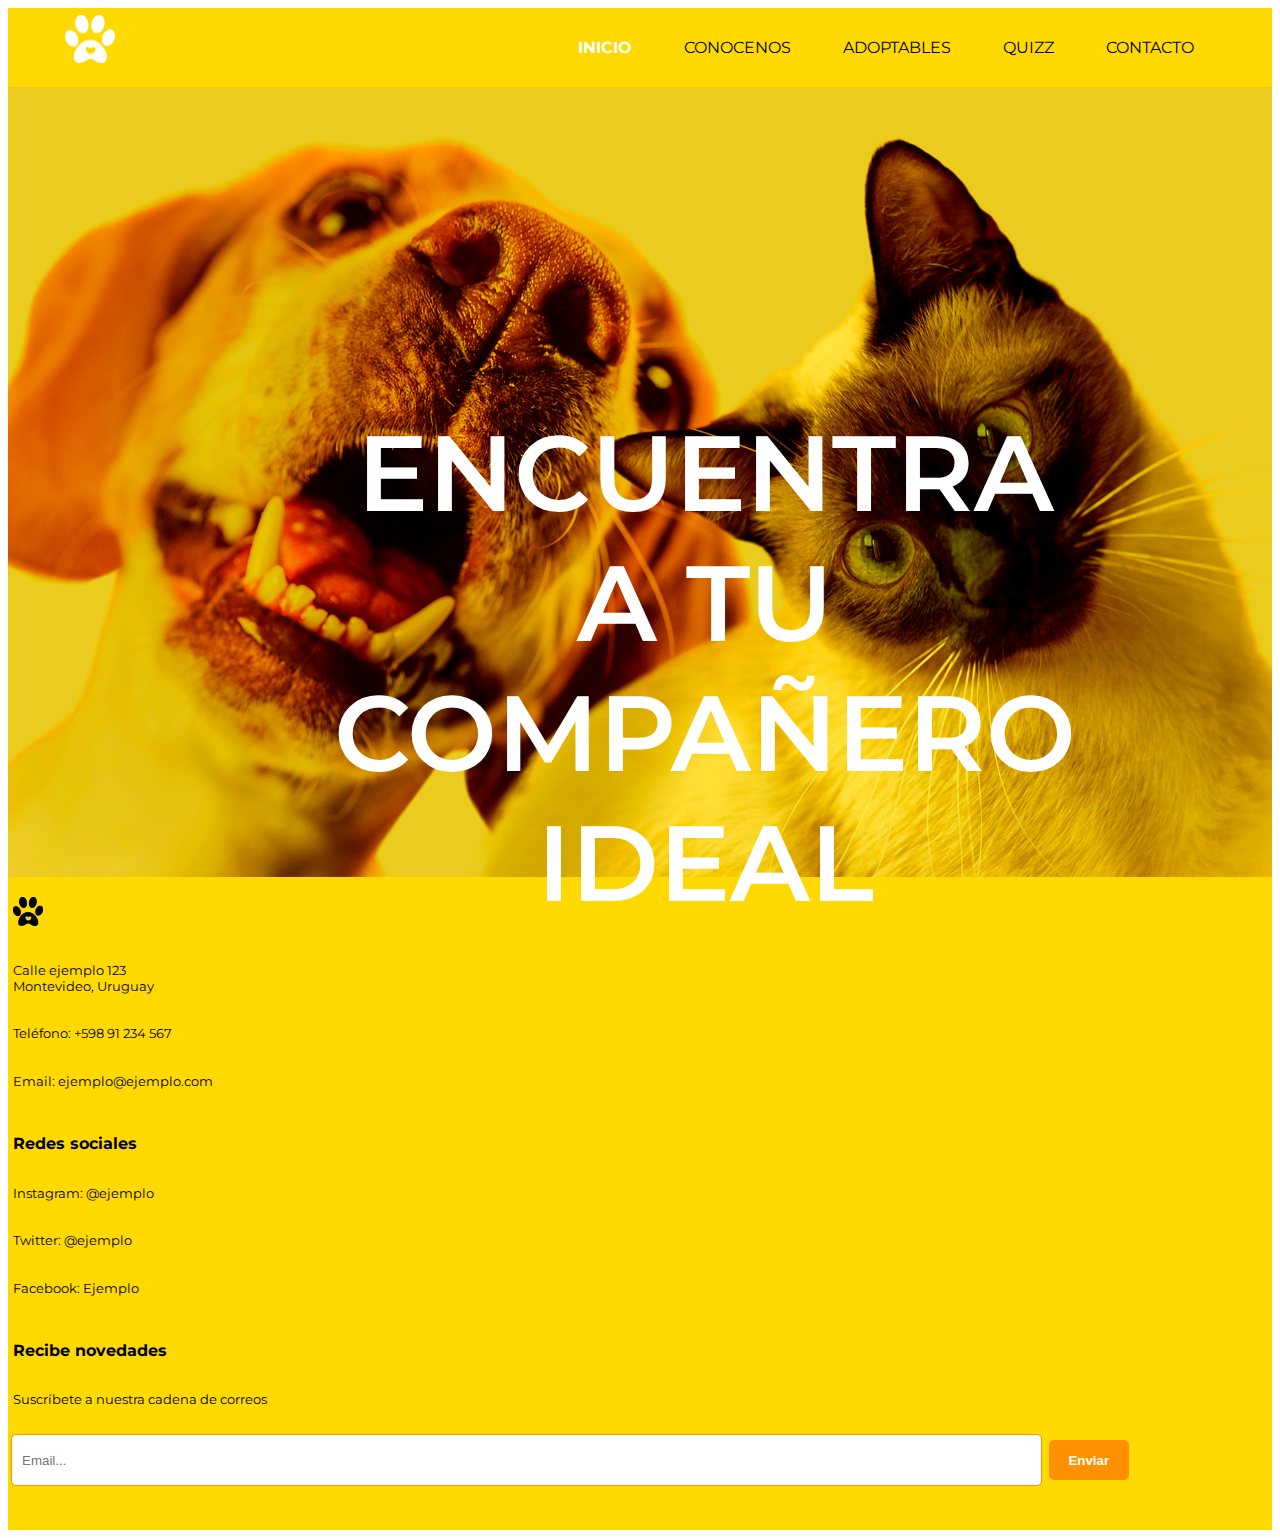
==== index.html @ bd1e9432 "comentario" ====
<!DOCTYPE html>
<html lang="en">
<head>
    <meta charset="UTF-8">
    <meta http-equiv="X-UA-Compatible" content="IE=edge">
    <meta name="viewport" content="width=device-width, initial-scale=1.0">
    <link href="https://cdn.jsdelivr.net/npm/bootstrap@5.3.0-alpha3/dist/css/bootstrap.min.css" rel="stylesheet" integrity="sha384-KK94CHFLLe+nY2dmCWGMq91rCGa5gtU4mk92HdvYe+M/SXH301p5ILy+dN9+nJOZ" crossorigin="anonymous">
    <script src="https://cdn.jsdelivr.net/npm/bootstrap@5.3.0-alpha3/dist/js/bootstrap.bundle.min.js" integrity="sha384-ENjdO4Dr2bkBIFxQpeoTz1HIcje39Wm4jDKdf19U8gI4ddQ3GYNS7NTKfAdVQSZe" crossorigin="anonymous"></script>
    <link rel="stylesheet" href="https://cdnjs.cloudflare.com/ajax/libs/font-awesome/4.7.0/css/font-awesome.min.css">
    <link rel="stylesheet" href="css/estilo.css">
    <title>Inicio</title>
</head>
<body>
    
    <header>
        <nav>
            <div class="topnav" id="myTopnav">
                <a href="index.html"><img src="../img/logo.png" alt="logo" class="nav__logo"></a>
    
                <a href="pages/contacto.html">CONTACTO</a>
                <a href="pages/quizz.html">QUIZZ</a>
                <a href="pages/adoptables.html">ADOPTABLES</a>
                <a href="pages/conocenos.html">CONOCENOS</a>
                <a href="index.html" class="active">INICIO</a>
                
                <a href="javascript:void(0);" class="icon" onclick="myFunction()">
                <i class="fa fa-bars icono"></i>
                </a>
            </div>
        </nav>
    </header>

    <main>

        <section class="container-fluid banner1"> 
            <div class="titulo_index"><h1 >ENCUENTRA A TU COMPAÑERO IDEAL</h1></div> 
        </section>

    </main>

    <footer>
        <section class="container-fluid footer">
            <div class="row">

                <div class="col-lg-3 col-sm-12">
                    <img src="../img/logo_negro.png" alt="logo" class="logo_footer">
                    <h5>Calle ejemplo 123<br>
                        Montevideo, Uruguay
                    </h5>
                    <h5>Teléfono: +598 91 234 567
                    </h5>
                    <h5>Email: ejemplo@ejemplo.com</h5>
                </div>

                <div class="col-lg-3 col-sm-12">
                    <h4>Redes sociales</h4>
                    <h5>Instagram: @ejemplo</h5>
                    <h5>Twitter: @ejemplo</h5>
                    <h5>Facebook: Ejemplo</h5>
                </div>

                <div class="col-lg-6 col-sm-12">
                    <h4>Recibe novedades</h4>
                    <h5>Suscríbete a nuestra cadena de correos</h5>
                    <form action="" method="post" class="row sub">
                        <input type="text" id="mail" name="mail" placeholder="Email..." class="footer_text col-9">
                        <input type="submit" value="Enviar" class="col-3 abajo">
                    </form>
                </div>

            </div>
        </section>
    </footer>
        <!--Función para que el menu sea responsive-->
        <script>
            function myFunction() {
                var x = document.getElementById("myTopnav");
                if (x.className === "topnav") {
                    x.className += " responsive";
                } else {
                    x.className = "topnav";
                }
                }
        </script>
</body>
</html>
---- css/estilo.css ----
/*Tipografías*/
@import url('https://fonts.googleapis.com/css2?family=Montserrat:ital,wght@0,100;0,200;0,300;0,400;0,500;0,600;0,700;0,800;0,900;1,100;1,200;1,300;1,400;1,500;1,600;1,700;1,800;1,900&display=swap');

/*Parámetros básicos para toda la página*/

html {
    font-family: 'Montserrat', sans-serif;
    margin: 0;
    padding: 0;
    color: black;
}

a {
    text-decoration: none;
    color: black;
}

.row {
    margin: 0 auto;
}
.abajo{
    margin-bottom: 50px;
}

/*Barra de navegación*/


.topnav {
    overflow: hidden;
    background-color: #ffd900;
}

.nav__logo {
    width: 50px;
    height: auto;
    margin: 15px;
    position: absolute;
    left: 50px;
    top: 0px;
    
}
.topnav a {
    float: right;
    display: block;
    text-align: center;
    padding: 20px 16px;
    text-decoration: none;
    margin: 10px;
    font-weight: 400;
}

.topnav a:hover {
    color: white;
}

.topnav a.active {
    font-weight: bold;
    color: white;
}

.icono {
    color: white;
    font-size: 30px;
    position: fixed;
    right: 3%;
    top: 15px;
}

.topnav .icon {
    display: none;
}

/*Main*/

h1 {
    font-weight: 600;
    padding: 50px 0 30px 0;
}

h2 {
    padding-bottom: 20px;
}


/*Footer*/

.footer {
    height: auto;
    background-color: #ffd900;
    margin: 25px auto 10 auto;
    padding-top: 15px;
}


.logo_footer {
    width: 30px;
    height: auto;
    padding: 5px;
}

h5 {
    font-weight: 400;
    padding: 5px;
    font-size: 13px;
}
h4 {
    padding: 18px 5px 5px 5px;
    font-size: 16px;
}


.footer_text {
    width: 80%;
    height: 40px;
    padding: 5px 10px;
    border: solid #ff9100 1px;
    border-radius: 5px;
    margin: 0 3px 15px 0;
    resize: none;
}

input[type=submit]{
    width: 80px;
    height: 40px;
    padding: 5px;
    border-radius: 5px;
    border: solid #ff9100 1px;
    font-weight: 600;
    color: white;
    background-color: #ff9100;
}

.sub {
    margin-left: 3px;
}


/*Index*/

.banner1 {
    background-image: url(../img/banner1.png);
    height: 790px;
    background-position: center;
    background-repeat: no-repeat;
    background-size: cover;
    position: relative;
}

.titulo_index {
    text-align: center;
    position: absolute;
    color:  white;
    font-size:40pt;
    margin: 200px;
    left: 10%;
}


/*Conocenos*/
.imagen_cuadrada {
    width: 300px;
    padding-bottom: 50px;
}

.parrafo {
    font-size: 14pt;
}
/*Adoptables*/

.banner2 {
    background-image: url(../img/banner2.png);
    height: 400px;
    background-position: center;
    background-repeat: no-repeat;
    background-size: cover;
}
.botones{
    background-color: rgba(255, 174, 0, 0.5);
    border-radius: 5px;
    border: solid rgb(255, 174, 0) 2px;
    height: auto;
    text-align: center;
    width: 250px;
    font-size: 50px;
    font-weight: 500;
    padding: 20px;
    position: absolute;
}
.blanco{
    color: white;
}
.perros {
    top: 20%;
    left: 25%;
}
.gatos {
    top: 20%;
    left: 55%;
}

.botones :hover{
    color: #ff9100;
}

.titulo_adopt {
    margin: 50px 0 20px 0;
}

/*Quizz*/
.preguntas {
    padding: 20px 0;
}

.h1_excepcion {
    padding-bottom: 0;
}

.fondo_form {
 /* background-color: rgba(255, 217, 0, 0.5); */
 padding: 20px 50px 50px 50px;
 border-radius: 10px;
 border: solid #ff9100 2px;
}

.preguntas {
    font-size: 16pt;
    font-weight: 500;
}

.form {
    margin: 5px 30px 5px 0;
    width: 300px;
    padding: 15px;
    background-color: #ffd900;
    border-radius: 10px;
    font-weight: 400;
    font-size: 13pt;
}


/*Contacto*/

.textarea {    
    width: 100%;
    height: 100px;
    padding: 5px 10px;
    border: solid #ff9100 1px;
    border-radius: 5px;
    margin-bottom: 15px;
    resize: none;
}

.text_sm {
    width: 100%;
}

/*Media queries*/
@media screen and (max-width: 960px) {

    /*Barra de navegación*/
    .topnav a:not(:first-child) {display: none;}
    .topnav a.icon {
    float: right;
    display: block;
    }

    .nav__logo {
        height: 30px;
        width: auto;
        top: 0px;
        left: 0;
    }
    
    .topnav.responsive {position: relative;}
    .topnav.responsive .icon {
        position: absolute;
        right: 0;
        top: 0;
    }
    .topnav.responsive a {
        float: none;
        display: block;
        text-align: left;
    }

    /*general*/
    .imagen_sm {
        width: 100%;
        padding-bottom: 5px;
    }

    /*adoptables*/
    .botones{
        position: relative;
    }
    .gatos {
        left: 5%;
        top: 60px;
        width: 90%;
    }
    .perros {
        left: 5%;
        top: 50px;
        width: 90%;
    }
    /*index*/
    .banner1 {
        height: 400px;
    }
    .titulo_index {
        font-size: 25pt;
        left: -40%;
        top: -150px;
        width: 80%;
    }
    /*Quizz*/
    .form {
        width: 100%;
    }
}
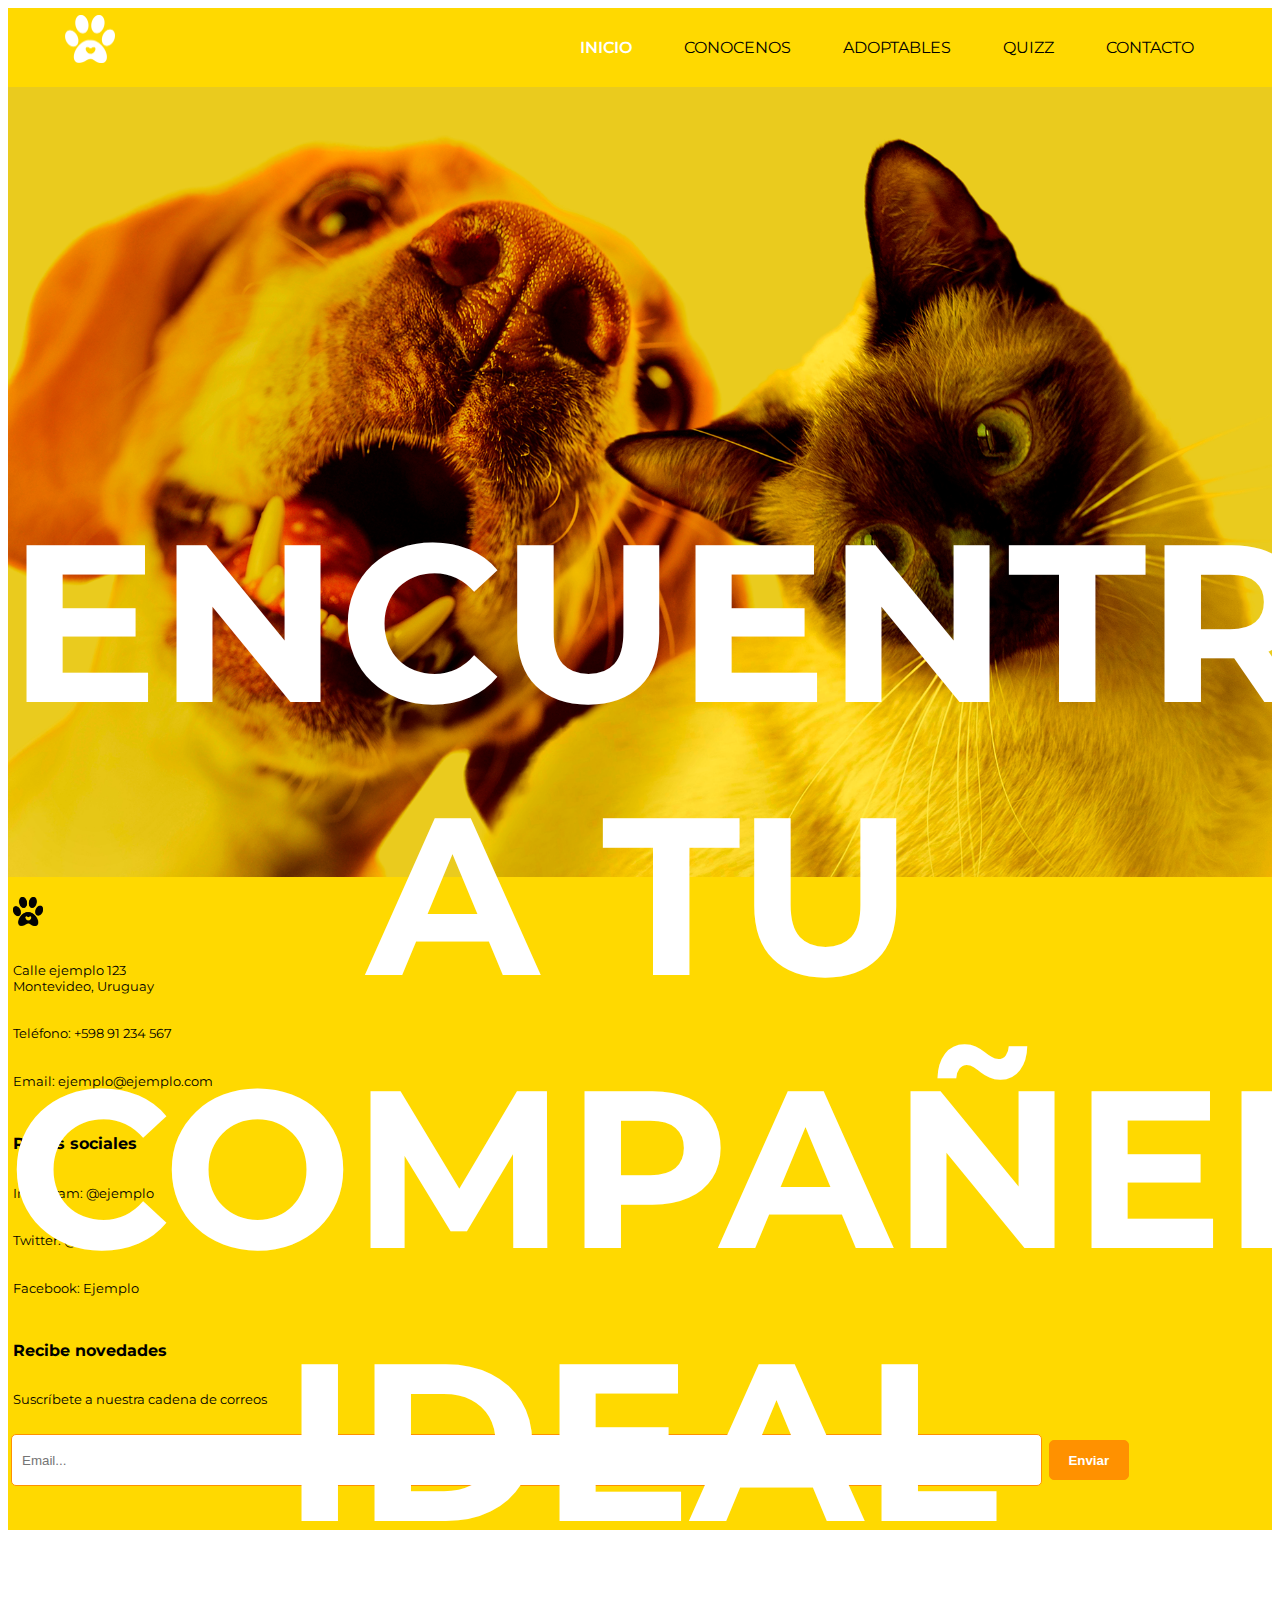
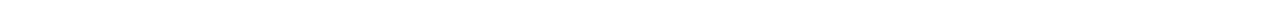
==== commit 51656d66: "comentario" ====
--- a/index.html
+++ b/index.html
@@ -15,7 +15,7 @@
     <header>
         <nav>
             <div class="topnav" id="myTopnav">
-                <a href="index.html"><img src="../img/logo.png" alt="logo" class="nav__logo"></a>
+                <a href="index.html"><img src="img/logo.png" alt="logo" class="nav__logo"></a>
     
                 <a href="pages/contacto.html">CONTACTO</a>
                 <a href="pages/quizz.html">QUIZZ</a>
@@ -33,7 +33,7 @@
     <main>
 
         <section class="container-fluid banner1"> 
-            <div class="titulo_index"><h1 >ENCUENTRA A TU COMPAÑERO IDEAL</h1></div> 
+            <div class="titulo_index"><h1>ENCUENTRA A TU COMPAÑERO IDEAL</h1></div> 
         </section>
 
     </main>
@@ -43,7 +43,7 @@
             <div class="row">
 
                 <div class="col-lg-3 col-sm-12">
-                    <img src="../img/logo_negro.png" alt="logo" class="logo_footer">
+                    <img src="img/logo_negro.png" alt="logo" class="logo_footer">
                     <h5>Calle ejemplo 123<br>
                         Montevideo, Uruguay
                     </h5>
--- a/css/estilo.css
+++ b/css/estilo.css
@@ -54,7 +54,7 @@
 }
 
 .topnav a.active {
-    font-weight: bold;
+    font-weight: 600;
     color: white;
 }
 
@@ -72,8 +72,8 @@
 
 /*Main*/
 
+/*Titulos*/
 h1 {
-    font-weight: 600;
     padding: 50px 0 30px 0;
 }
 
@@ -81,6 +81,19 @@
     padding-bottom: 20px;
 }
 
+/*Animación de los títulos*/
+.izq {
+    animation-name: izq;
+    animation-duration: 2s;
+    animation-iteration-count: 1;
+    position: relative;
+}
+
+@keyframes izq {
+    from { left: -500px;;}
+    to {left: 0;
+}
+}
 
 /*Footer*/
 
@@ -103,6 +116,7 @@
     padding: 5px;
     font-size: 13px;
 }
+
 h4 {
     padding: 18px 5px 5px 5px;
     font-size: 16px;
@@ -150,13 +164,24 @@
     text-align: center;
     position: absolute;
     color:  white;
-    font-size:40pt;
-    margin: 200px;
-    left: 10%;
+    font-size:84pt;
+    width: 100%;
+    left: 0;
+    height: 100%;
+    top: 25%;
+    animation-name: inicio;
+    animation-duration: 2s;
+    animation-iteration-count: 1;
+}
+
+@keyframes inicio {
+    0% {color: rgba(255, 255, 255, 0);}
+    100% {color: white;}
 }
 
 
 /*Conocenos*/
+/*Se aplica a casi todas las imagenes del sitio*/
 .imagen_cuadrada {
     width: 300px;
     padding-bottom: 50px;
@@ -165,6 +190,8 @@
 .parrafo {
     font-size: 14pt;
 }
+
+
 /*Adoptables*/
 
 .banner2 {
@@ -309,8 +336,8 @@
     }
     .titulo_index {
         font-size: 25pt;
-        left: -40%;
-        top: -150px;
+        left: 10%;
+        top: 25%;
         width: 80%;
     }
     /*Quizz*/
